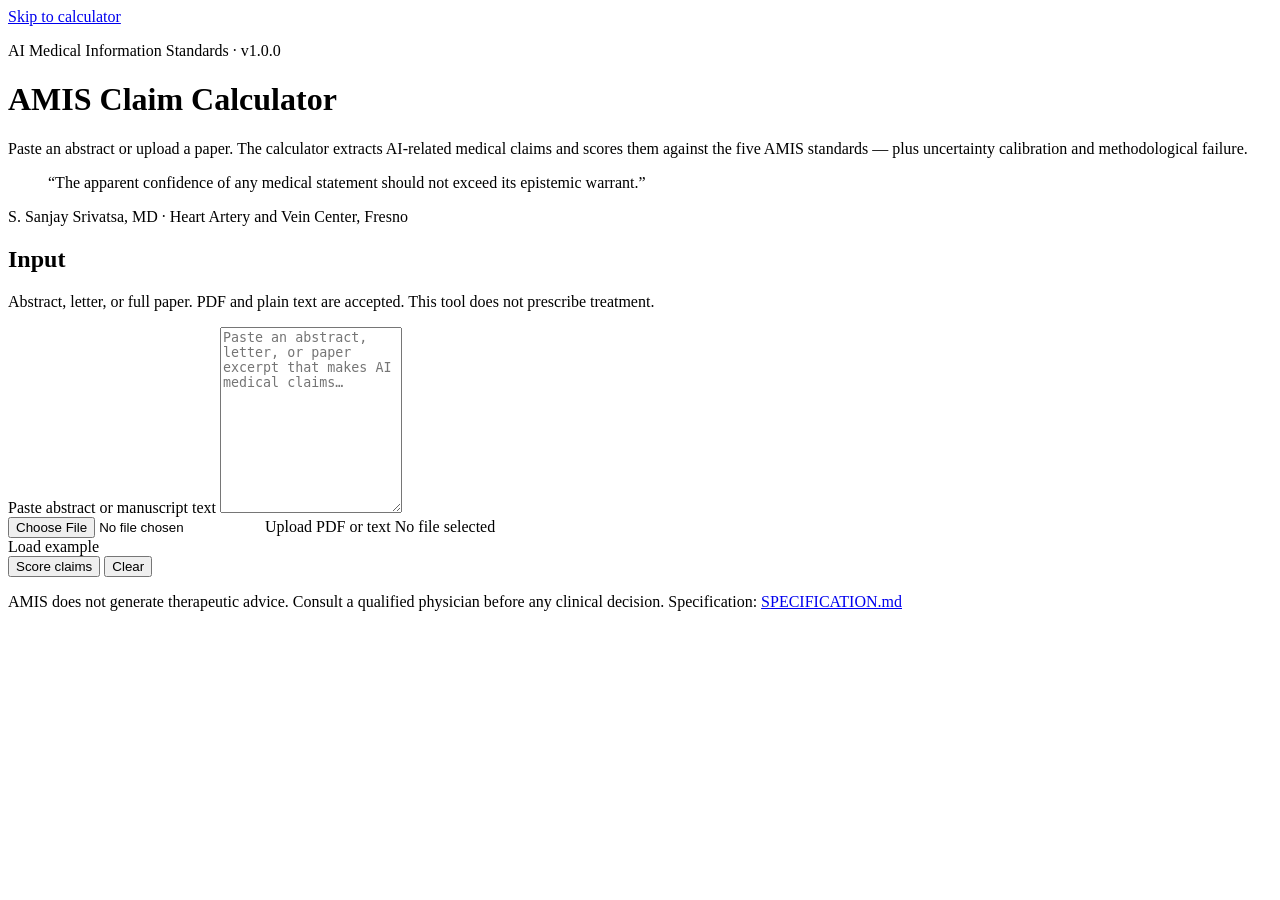
==== implementation/web/static/index.html @ 7a549452 "Add a local web calculator for AMIS claim scoring. Reuse the existing validator, source classifier, " ====
<!DOCTYPE html>
<html lang="en">
<head>
  <meta charset="utf-8" />
  <meta name="viewport" content="width=device-width, initial-scale=1" />
  <title>AMIS Claim Calculator — S. Sanjay Srivatsa, MD</title>
  <link rel="preconnect" href="https://fonts.googleapis.com" />
  <link rel="preconnect" href="https://fonts.gstatic.com" crossorigin />
  <link href="https://fonts.googleapis.com/css2?family=IBM+Plex+Mono:wght@400;500&family=IBM+Plex+Sans:wght@400;500;600&family=Source+Serif+4:opsz,wght@8..60,500;8..60,600;8..60,700&display=swap" rel="stylesheet" />
  <link rel="stylesheet" href="/static/styles.css" />
</head>
<body>
  <a class="skip" href="#composer">Skip to calculator</a>
  <header class="masthead">
    <div class="masthead-inner">
      <p class="eyebrow">AI Medical Information Standards · v1.0.0</p>
      <h1>AMIS Claim Calculator</h1>
      <p class="lede">
        Paste an abstract or upload a paper. The calculator extracts AI-related
        medical claims and scores them against the five AMIS standards — plus
        uncertainty calibration and methodological failure.
      </p>
      <blockquote>
        “The apparent confidence of any medical statement should not exceed its epistemic warrant.”
      </blockquote>
      <p class="byline">S. Sanjay Srivatsa, MD · Heart Artery and Vein Center, Fresno</p>
    </div>
  </header>

  <main>
    <section id="composer" class="panel composer">
      <div class="panel-head">
        <h2>Input</h2>
        <p>Abstract, letter, or full paper. PDF and plain text are accepted. This tool does not prescribe treatment.</p>
      </div>
      <form id="score-form">
        <label class="field-label" for="source-text">Paste abstract or manuscript text</label>
        <textarea id="source-text" name="text" rows="12" placeholder="Paste an abstract, letter, or paper excerpt that makes AI medical claims…"></textarea>

        <div class="upload-row">
          <label class="file-btn">
            <input id="source-file" type="file" name="file" accept=".pdf,.txt,.md,.text,application/pdf,text/plain" />
            <span>Upload PDF or text</span>
          </label>
          <span id="file-name" class="file-name">No file selected</span>
        </div>

        <div class="example-row" id="example-row">
          <span class="example-label">Load example</span>
        </div>

        <div class="actions">
          <button type="submit" id="score-btn" class="primary">Score claims</button>
          <button type="button" id="clear-btn" class="ghost">Clear</button>
        </div>
        <p id="form-error" class="form-error" hidden></p>
      </form>
    </section>

    <section id="results" class="results" hidden>
      <section class="panel hero">
        <div class="panel-head">
          <h2>Overall AMIS score</h2>
          <p id="conformance-line"></p>
        </div>
        <div class="hero-grid">
          <div class="dial" id="overall-dial">
            <div class="dial-value" id="overall-score">—</div>
            <div class="dial-caption">Five-standard mean</div>
          </div>
          <div class="hero-meta">
            <p id="doc-meta"></p>
            <p class="disclaimer" id="hero-disclaimer"></p>
          </div>
        </div>
      </section>

      <section class="panel">
        <div class="panel-head">
          <h2>Five AMIS standards</h2>
          <p>Existing validator scores. Higher is more compliant (0–1).</p>
        </div>
        <ol class="standards" id="standards-list"></ol>
      </section>

      <section class="panel">
        <div class="panel-head">
          <h2>Two requested axes</h2>
          <p>Uncertainty calibration versus false confidence, and methodological failure versus labelled critique.</p>
        </div>
        <div class="axes" id="axes-grid"></div>
      </section>

      <section class="panel">
        <div class="panel-head">
          <h2>Per-claim findings</h2>
          <p>AI performance, safety, diagnostic/therapeutic, and evaluation claims — not every sentence.</p>
        </div>
        <div id="claims-list" class="claims"></div>
      </section>

      <section class="panel">
        <div class="panel-head">
          <h2>Violations and recommendations</h2>
        </div>
        <div class="split">
          <div>
            <h3>Standard violations</h3>
            <ul id="violations-list" class="findings"></ul>
          </div>
          <div>
            <h3>Recommendations</h3>
            <ul id="recommendations-list" class="findings"></ul>
          </div>
        </div>
      </section>

      <section class="panel">
        <div class="panel-head">
          <h2>Sources and harm cascade</h2>
          <p>Tier classification from the existing source hierarchy. Harm analysis is informational, not a prescription.</p>
        </div>
        <div class="split">
          <div>
            <h3>Cited / named sources</h3>
            <ul id="sources-list" class="findings"></ul>
          </div>
          <div>
            <h3>Harm cascade</h3>
            <ul id="harm-list" class="findings"></ul>
          </div>
        </div>
      </section>
    </section>
  </main>

  <footer>
    <p>
      AMIS does not generate therapeutic advice. Consult a qualified physician
      before any clinical decision. Specification:
      <a href="https://github.com/SanjaySrivatsa5172/AI-MEDICAL-INFORMATION-STANDARDS-AMIS-">SPECIFICATION.md</a>
    </p>
  </footer>
  <script src="/static/app.js"></script>
</body>
</html>
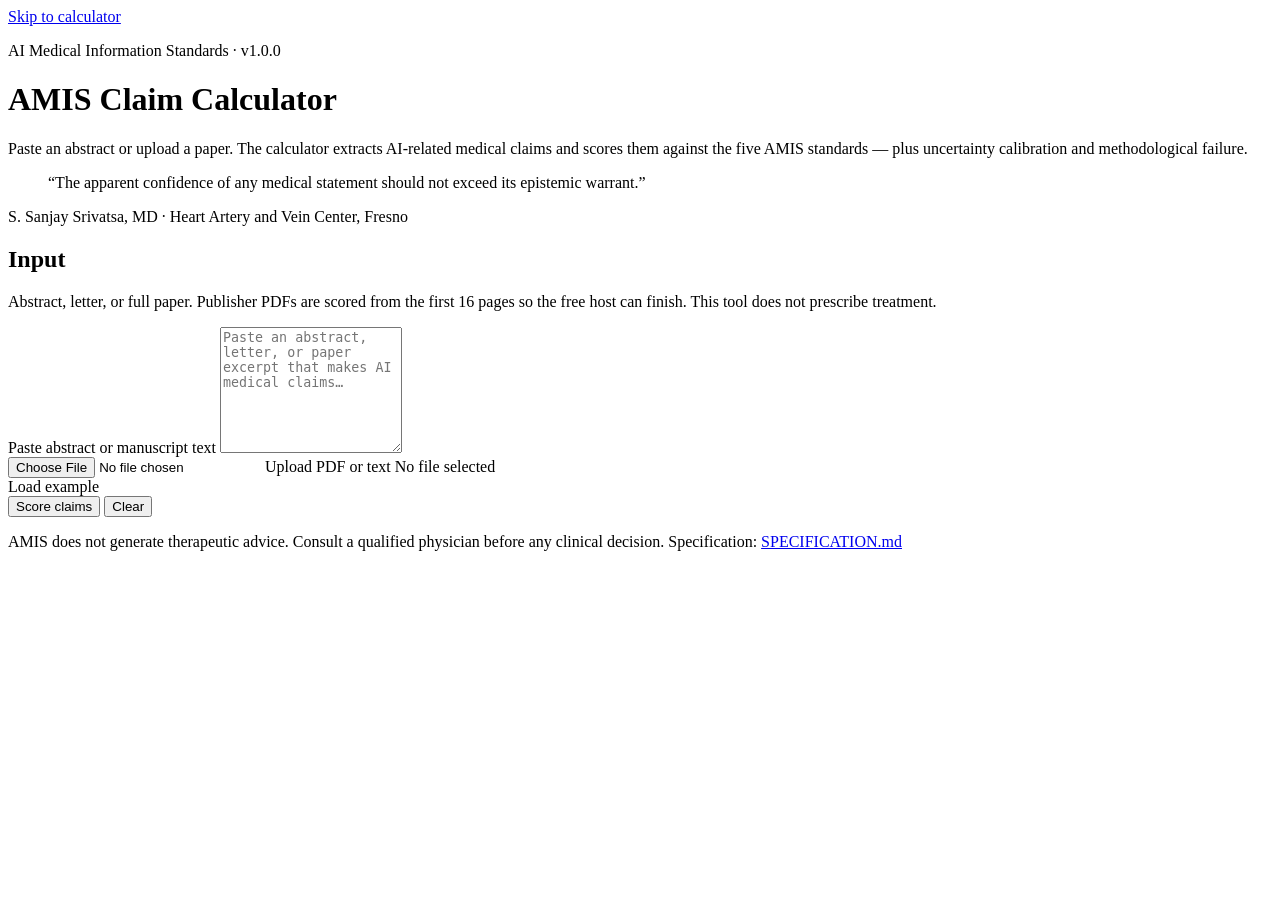
==== commit fa26abfe: "Cap PDF extract so full papers finish on the free host. Score the first 16 pages and stop extract af" ====
--- a/implementation/web/static/index.html
+++ b/implementation/web/static/index.html
@@ -31,11 +31,11 @@
     <section id="composer" class="panel composer">
       <div class="panel-head">
         <h2>Input</h2>
-        <p>Abstract, letter, or full paper. PDF and plain text are accepted. This tool does not prescribe treatment.</p>
+        <p>Abstract, letter, or full paper. Publisher PDFs are scored from the first 16 pages so the free host can finish. This tool does not prescribe treatment.</p>
       </div>
       <form id="score-form">
         <label class="field-label" for="source-text">Paste abstract or manuscript text</label>
-        <textarea id="source-text" name="text" rows="12" placeholder="Paste an abstract, letter, or paper excerpt that makes AI medical claims…"></textarea>
+        <textarea id="source-text" name="text" rows="8" placeholder="Paste an abstract, letter, or paper excerpt that makes AI medical claims…"></textarea>
 
         <div class="upload-row">
           <label class="file-btn">
@@ -49,11 +49,11 @@
           <span class="example-label">Load example</span>
         </div>
 
+        <p id="form-error" class="form-error" hidden></p>
         <div class="actions">
           <button type="submit" id="score-btn" class="primary">Score claims</button>
           <button type="button" id="clear-btn" class="ghost">Clear</button>
         </div>
-        <p id="form-error" class="form-error" hidden></p>
       </form>
     </section>
 
@@ -117,9 +117,19 @@
 
       <section class="panel">
         <div class="panel-head">
+          <h2>Methods and evidence</h2>
+          <p>Why these criteria exist. Full appendix: docs/calculator_evidence.md. This is a heuristic, not a licensed scale.</p>
+        </div>
+        <p id="evidence-note" class="evidence-note"></p>
+        <ol id="evidence-refs" class="refs"></ol>
+      </section>
+
+      <section class="panel">
+        <div class="panel-head">
           <h2>Sources and harm cascade</h2>
-          <p>Tier classification from the existing source hierarchy. Harm analysis is informational, not a prescription.</p>
+          <p>Tier classification from the existing source hierarchy. GitHub, ORCID, and Hugging Face links are reproducibility hosts (Tier 4), not YouTube-tier failures. Harm analysis is informational, not a prescription.</p>
         </div>
+        <p id="source-notes" class="evidence-note" hidden></p>
         <div class="split">
           <div>
             <h3>Cited / named sources</h3>
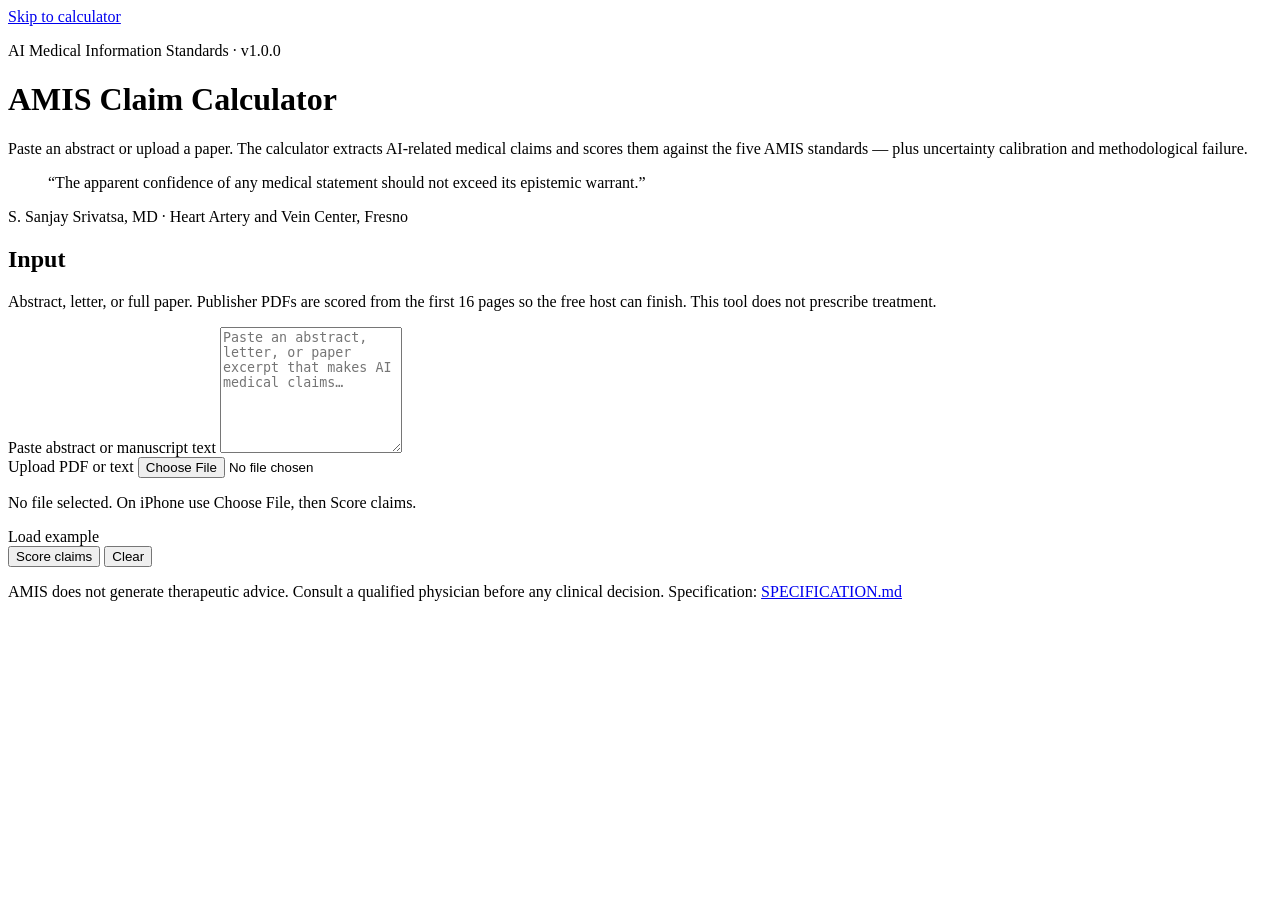
==== commit 6260172f: "Fix iPhone Safari spacing and PDF file picker. Source Serif 4 optical-size webfonts collapse word sp" ====
--- a/implementation/web/static/index.html
+++ b/implementation/web/static/index.html
@@ -4,10 +4,7 @@
   <meta charset="utf-8" />
   <meta name="viewport" content="width=device-width, initial-scale=1" />
   <title>AMIS Claim Calculator — S. Sanjay Srivatsa, MD</title>
-  <link rel="preconnect" href="https://fonts.googleapis.com" />
-  <link rel="preconnect" href="https://fonts.gstatic.com" crossorigin />
-  <link href="https://fonts.googleapis.com/css2?family=IBM+Plex+Mono:wght@400;500&family=IBM+Plex+Sans:wght@400;500;600&family=Source+Serif+4:opsz,wght@8..60,500;8..60,600;8..60,700&display=swap" rel="stylesheet" />
-  <link rel="stylesheet" href="/static/styles.css" />
+  <link rel="stylesheet" href="/static/styles.css?v=ios-spaces-1" />
 </head>
 <body>
   <a class="skip" href="#composer">Skip to calculator</a>
@@ -33,16 +30,14 @@
         <h2>Input</h2>
         <p>Abstract, letter, or full paper. Publisher PDFs are scored from the first 16 pages so the free host can finish. This tool does not prescribe treatment.</p>
       </div>
-      <form id="score-form">
+      <form id="score-form" novalidate>
         <label class="field-label" for="source-text">Paste abstract or manuscript text</label>
         <textarea id="source-text" name="text" rows="8" placeholder="Paste an abstract, letter, or paper excerpt that makes AI medical claims…"></textarea>
 
-        <div class="upload-row">
-          <label class="file-btn">
-            <input id="source-file" type="file" name="file" accept=".pdf,.txt,.md,.text,application/pdf,text/plain" />
-            <span>Upload PDF or text</span>
-          </label>
-          <span id="file-name" class="file-name">No file selected</span>
+        <div class="upload-block">
+          <label class="field-label" for="source-file">Upload PDF or text</label>
+          <input id="source-file" type="file" name="file" />
+          <p id="file-name" class="file-name">No file selected. On iPhone use Choose File, then Score claims.</p>
         </div>
 
         <div class="example-row" id="example-row">
@@ -151,6 +146,6 @@
       <a href="https://github.com/SanjaySrivatsa5172/AI-MEDICAL-INFORMATION-STANDARDS-AMIS-">SPECIFICATION.md</a>
     </p>
   </footer>
-  <script src="/static/app.js"></script>
+  <script src="/static/app.js?v=ios-spaces-1"></script>
 </body>
 </html>
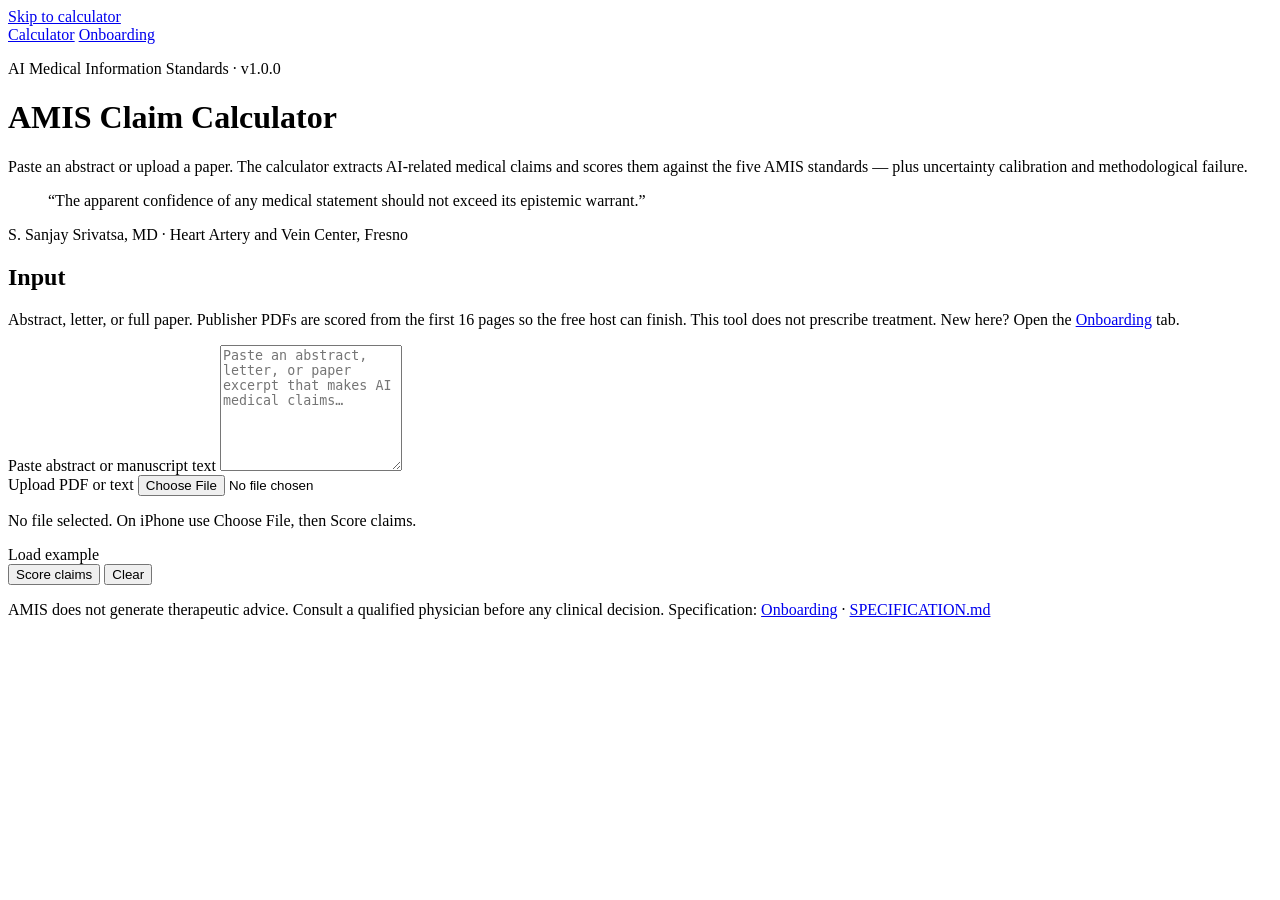
==== commit fe739a5b: "Add calculator onboarding page and Access tabs. Readers get a use guide at /onboarding and a sticky " ====
--- a/implementation/web/static/index.html
+++ b/implementation/web/static/index.html
@@ -4,10 +4,14 @@
   <meta charset="utf-8" />
   <meta name="viewport" content="width=device-width, initial-scale=1" />
   <title>AMIS Claim Calculator — S. Sanjay Srivatsa, MD</title>
-  <link rel="stylesheet" href="/static/styles.css?v=ios-spaces-1" />
+  <link rel="stylesheet" href="/static/styles.css?v=onboard-1" />
 </head>
 <body>
   <a class="skip" href="#composer">Skip to calculator</a>
+  <nav class="access-bar" aria-label="Access">
+    <a class="access-tab is-current" href="/" aria-current="page">Calculator</a>
+    <a class="access-tab" href="/onboarding">Onboarding</a>
+  </nav>
   <header class="masthead">
     <div class="masthead-inner">
       <p class="eyebrow">AI Medical Information Standards · v1.0.0</p>
@@ -28,7 +32,7 @@
     <section id="composer" class="panel composer">
       <div class="panel-head">
         <h2>Input</h2>
-        <p>Abstract, letter, or full paper. Publisher PDFs are scored from the first 16 pages so the free host can finish. This tool does not prescribe treatment.</p>
+        <p>Abstract, letter, or full paper. Publisher PDFs are scored from the first 16 pages so the free host can finish. This tool does not prescribe treatment. New here? Open the <a href="/onboarding">Onboarding</a> tab.</p>
       </div>
       <form id="score-form" novalidate>
         <label class="field-label" for="source-text">Paste abstract or manuscript text</label>
@@ -143,6 +147,8 @@
     <p>
       AMIS does not generate therapeutic advice. Consult a qualified physician
       before any clinical decision. Specification:
+      <a href="/onboarding">Onboarding</a>
+      ·
       <a href="https://github.com/SanjaySrivatsa5172/AI-MEDICAL-INFORMATION-STANDARDS-AMIS-">SPECIFICATION.md</a>
     </p>
   </footer>
